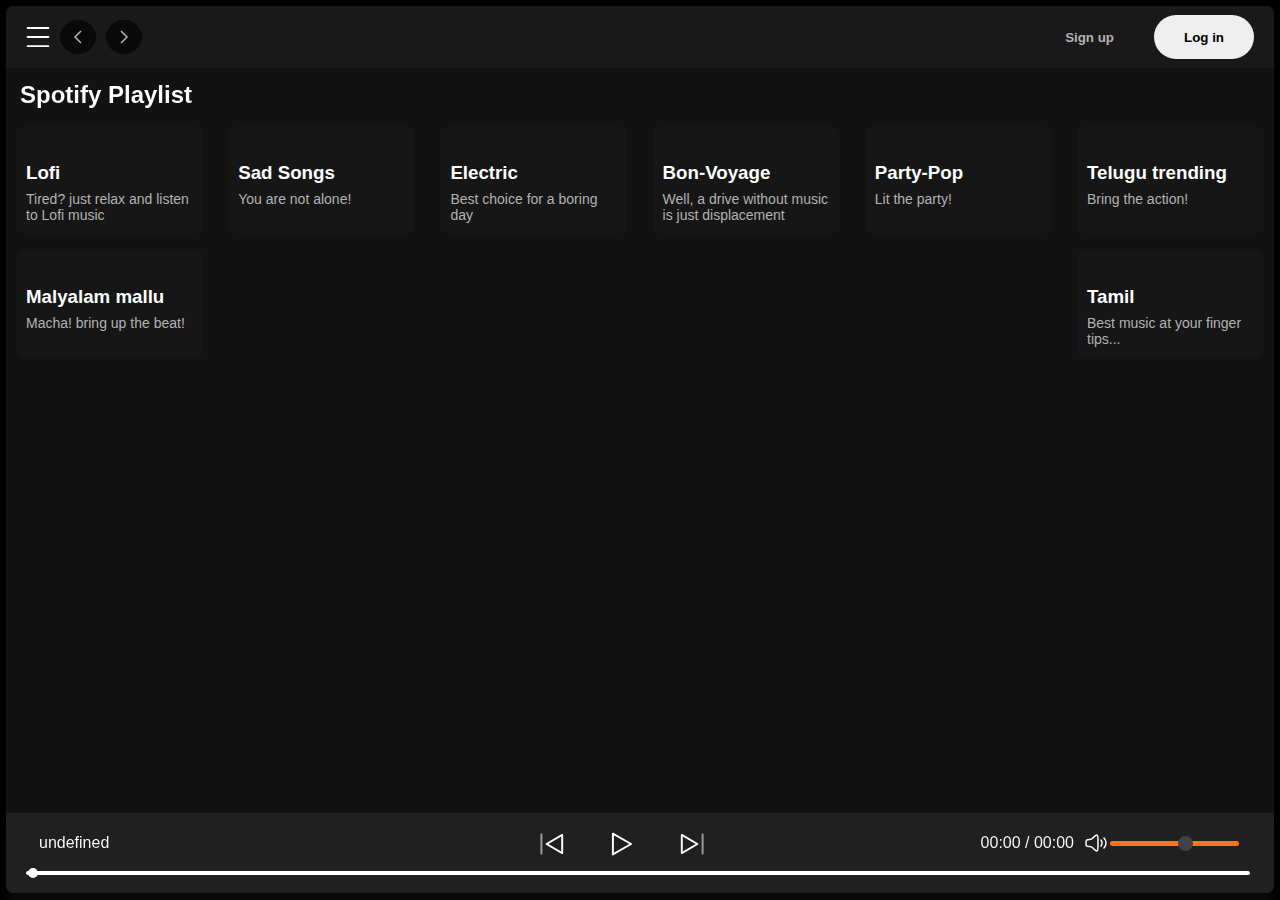
==== index.html @ dd87c8db "Add files via upload" ====
<!DOCTYPE html>
<html lang="en">

<head>
    <meta charset="UTF-8">
    <meta name="viewport" content="width=device-width, initial-scale=1.0">
    <title>Spotify - Web Player: Music for everyone</title>
    <link rel="icon" href="https://www.freepnglogos.com/uploads/spotify-logo-png/file-spotify-logo-png-4.png">
    <link rel="stylesheet" href="style.css">
    <link rel="stylesheet" href="utility.css">
</head>

<body>
    <div class="left">
        <div class="home p-1 rounded base-colour m-1 flex-c">
            <ul>
                <li><img class="inverted" style="height: 28px;" src="SVGs/logo.svg" alt="Spotify-logo"></li>
                <img class="close pointer" src="SVGs/close.svg" alt="Close">
                <li class="pointer"><img class="inverted" src="SVGs/home.svg" alt="Home">Home</li>
                <li class="pointer" style="color: #B3B3B3;"><img class="inactive" src="SVGs/search.svg"
                        alt="Search">Search</li>
            </ul>
        </div>

        <div class="library p-1 rounded base-colour m-1 flex-c">
            <ul class="flex-r align-item justify-space">
                <li style="gap: 10px; color: #B3B3B3;"><img class="inactive" src="SVGs/library.svg" alt="Libraries">Your
                    Library</li>

                <svg xmlns="http://www.w3.org/2000/svg" class="m-1 p-1 pointer" viewBox="0 0 24 24" width="22"
                    height="22" color="#b3b3b3" fill="none">
                    <path d="M12 4V20M20 12H4" stroke="currentColor" stroke-width="1.5" stroke-linecap="round"
                        stroke-linejoin="round" />
                </svg>
            </ul>
            <div class="songlist">
                <ul>

                </ul>
            </div>
            <div class="footer flex-r">
                <div><a href="https://www.spotify.com/in-en/legal/"><span>Legal</span></a></div>
                <div><a href="https://www.spotify.com/in-en/safetyandprivacy/"><span>Safety &amp; Privacy
                            Center</span></a></div>
                <div><a href="https://www.spotify.com/in-en/legal/privacy-policy/"><span>Privacy Policy</span></a></div>
                <div><a href="https://www.spotify.com/in-en/legal/cookies-policy/"><span>Cookies</span></a></div>
                <div><a href="https://www.spotify.com/in-en/legal/privacy-policy/#s3"><span>About Ads</span></a></div>
                <div><a href="https://www.spotify.com/in-en/accessibility/"><span>Accessibility</span></a></div>
            </div>
        </div>
    </div>

    <div class="right m-1 rounded base-colour">

        <div class="header flex-r justify-space">
            <div class="nav flex-r">
                <img class="hamburger pointer" src="SVGs/hamburger.svg" alt="Menu">
                <svg xmlns="http://www.w3.org/2000/svg" width="26" viewBox="0 0 24 24" fill="none"
                    class="injected-svg navbtn pointer"
                    data-src="https://cdn.hugeicons.com/icons/arrow-left-01-stroke-sharp.svg"
                    xmlns:xlink="http://www.w3.org/1999/xlink" role="img" color="#b3b3b3">
                    <path d="M15 6L9 12L15 18" stroke="#b3b3b3" stroke-width="1.5" stroke-miterlimit="16"></path>
                </svg>
                <svg xmlns="http://www.w3.org/2000/svg pointer" width="26" viewBox="0 0 24 24" fill="none"
                    class="injected-svg navbtn pointer"
                    data-src="https://cdn.hugeicons.com/icons/arrow-right-01-stroke-sharp.svg"
                    xmlns:xlink="http://www.w3.org/1999/xlink" role="img" color="#b3b3b3">
                    <path d="M9.00005 6L15 12L9 18" stroke="#b3b3b3" stroke-width="1.5" stroke-miterlimit="16"></path>
                </svg>
            </div>
            <div class="account flex-r">
                <button class="signupbtn accbtn pointer">Sign up</button>
                <button class="loginbtn accbtn pointer">Log in</button>
            </div>
        </div>

        <div class="spotifyPlaylist w-100">

            <h2 class="m-0 primary-font inverted p-1">Spotify Playlist</h2>

            <div class="holder flex-c space-aroud">
                <div class="cardContainer">
                    <!--cards from js-->

                    <div data-folder="${folder}" class="card">
                        <img class="poster" src="https://i.scdn.co/image/ab67706f0000000254473de875fea0fd19d39037"
                            alt="">
                        <img class="playButton" src="SVGs/playbtn.svg" alt="playButton">
                        <h3 class="m-0">Lofi</h3>
                        <p class="m-0">Tired? just relax and listen to Lofi music</p>
                    </div>
                    <div data-folder="${folder}" class="card">
                        <img class="poster" src="https://i.scdn.co/image/ab67616d00001e02d0544ef8fda0264f48ee1751"
                            alt="">
                        <img class="playButton" src="SVGs/playbtn.svg" alt="playButton">
                        <h3 class="m-0">Sad Songs</h3>
                        <p class="m-0">You are not alone!</p>
                    </div>
                    <div data-folder="${folder}" class="card">
                        <img class="poster"
                            src="https://thisis-images.spotifycdn.com/37i9dQZF1DZ06evO16dfo1-default.jpg" alt="">
                        <img class="playButton" src="SVGs/playbtn.svg" alt="playButton">
                        <h3 class="m-0">Electric</h3>
                        <p class="m-0">Best choice for a boring day</p>
                    </div>
                    <div data-folder="${folder}" class="card">
                        <img class="poster"
                            src="https://seeded-session-images.scdn.co/v2/img/122/secondary/track/0wedgCpvgK8SrNGCCgpMYc/en-GB"
                            alt="">
                        <img class="playButton" src="SVGs/playbtn.svg" alt="playButton">
                        <h3 class="m-0">Bon-Voyage</h3>
                        <p class="m-0">Well, a drive without music is just displacement</p>
                    </div>
                    <div data-folder="${folder}" class="card">
                        <img class="poster" src="https://i.scdn.co/image/ab6765630000ba8a13bbad249bbf85caceadafd7"
                            alt="">
                        <img class="playButton" src="SVGs/playbtn.svg" alt="playButton">
                        <h3 class="m-0">Party-Pop</h3>
                        <p class="m-0">Lit the party!</p>
                    </div>
                    <div data-folder="${folder}" class="card">
                        <img class="poster" src="https://i.scdn.co/image/ab67706f00000002344bde7ee069f45b6da72653"
                            alt="">
                        <img class="playButton" src="SVGs/playbtn.svg" alt="playButton">
                        <h3 class="m-0">Telugu trending</h3>
                        <p class="m-0">Bring the action!</p>
                    </div>
                    <div data-folder="${folder}" class="card">
                        <img class="poster" src="https://i.scdn.co/image/ab67706f00000002e9a02e482327a99e79476c4b"
                            alt="">
                        <img class="playButton" src="SVGs/playbtn.svg" alt="playButton">
                        <h3 class="m-0">Malyalam mallu</h3>
                        <p class="m-0">Macha! bring up the beat!</p>
                    </div>
                    <div data-folder="${folder}" class="card">
                        <img class="poster" src="https://i.scdn.co/image/ab67616d00001e02f7633c626d0dfbfdfbdccc0c"
                            alt="">
                        <img class="playButton" src="SVGs/playbtn.svg" alt="playButton">
                        <h3 class="m-0">Tamil</h3>
                        <p class="m-0">Best music at your finger tips...</p>
                    </div>

                </div>
            </div>

            <div class="playBar align-center flex justify-space primary-font m-0">
                <div class="abovebar align-center flex justify-space primary-font m-0 w-100">
                    <div class="songinfo flex-r">
                        <!--song name from js-->
                    </div>
                    <div class="songbtn flex-r justify-center">
                        <img id="previous" src="SVGs/prev.svg" alt="Prev">
                        <img id="play" src="SVGs/play.svg" alt="Play">
                        <img id="next" src="SVGs/next.svg" alt="Next">
                    </div>

                    <div class="timevol">

                        <div class="songtime flex-r">
                            <!--song time from js-->
                        </div>
                        <div class="volume">
                            <img src="SVGs/volume.svg" alt="volume">
                            <input type="range" value="60" name="volume">
                        </div>
                    </div>

                </div>
                <div class="seekbar">
                    <div class="circle">

                    </div>
                </div>
            </div>

        </div>
    </div>

    <script src="script.js"></script>
</body>

</html>
---- style.css ----
@import url('https://fonts.googleapis.com/css2?family=Flow+Circular&display=swap');

body {
    margin: 0;
    padding: 0;
    display: flex;
    background-color: black;
}

.left {
    position: sticky;
    top: 0px;
    width: 25%;
    transition: 0.7s linear;
    z-index: 2;
    background-color: black;
    height: 100vh;
}

.right {
    width: 75%;
    position: relative;
    height: 98svh;
}

.home {
    position: relative;
}

.home ul,
.library ul {
    padding: 0;
    margin: 0;
}

.close {
    position: absolute;
    top: 20px;
    transform: scale(1.1);
    right: 20px;
    display: none;
    cursor: pointer;
}

.home ul li,
.library ul li {
    color: #fff;
    list-style: none;
    display: flex;
    gap: 20px;
    padding: 11px;
    align-items: center;
    font-family: Arial, Helvetica, sans-serif;
    font-weight: 500;
}

.library {
    min-height: 74vh;
    position: relative;
    position: sticky;
    top: 0px;
}

.footer {
    padding: 14px;
    flex-wrap: wrap;
    column-gap: 20px;
    row-gap: 10px;
    position: absolute;
    bottom: 10px;
}

.footer a {
    color: #B3B3B3;
    text-decoration: none;
    font-size: 12px;
    font-family: Arial, Helvetica, sans-serif;
}

.header {
    padding: 15px 20px;
    height: 2rem;
    background-color: #191919;
    border-radius: 7px 7px 0px 0px;
    align-items: center;
    margin-bottom: 5px;
}

.hamburger {
    transform: scale(1.3);
    display: none;
    cursor: pointer;
}

.navbtn {
    padding: 5px;
    border-radius: 50%;
    background-color: rgb(9, 9, 9);
    height: 1.5rem;
}

.account {
    gap: 20px;
}

.accbtn {
    font-weight: bold;
    font-family: Arial, Helvetica, sans-serif;
    padding: 22px 30px;
    border-radius: 55px;
    height: 2.2rem;
    border: none;
    outline: none;
    display: flex;
    align-items: center;
}

.signupbtn {
    background-color: #191919;
    color: #B3B3B3;
}

.signupbtn:hover,
.loginbtn:hover {
    transform: scale(1.1);
    font-size: 14px;
    font-weight: bold;
}

h2 {
    font-weight: 700;
}

.nav,
.account {
    column-gap: 10px;
}

.holder {
    height: 67vh;
    overflow: auto;
}

.cardContainer {
    display: flex;
    flex-wrap: wrap;
    margin: 0 auto;
    align-items: center;
    justify-content: space-between;
    padding: 6px;
    row-gap: 10px;
}

.card {
    width: 167px;
    padding: 10px;
    position: relative;
    border-radius: 7px;
    cursor: pointer;
    transition: all 0.5s;
    background-color: #2221214a;
    margin: 4px;
    align-self: stretch;
}

.poster {
    width: 100%;
    border-radius: 7px;
}

.card h3 {
    color: #fff;
    font-family: Arial, Helvetica, sans-serif;
    padding: 7px 7px 7px 0px;
}

.card p {
    font-family: Arial, Helvetica, sans-serif;
    min-height: 20%;
    color: #B3B3B3;
    font-size: 14px;
    font-weight: 500;
}

.playButton {
    transform: scale(2);
    position: absolute;
    top: 145px;
    right: 30px;
    transition: 0.2s ease-in;
    opacity: 0;
    border-radius: 50%;
    box-shadow: 0px 4px 8px #121212;
}

.card:hover {
    background-color: #3333334a;
}

.card:hover>.playButton {
    top: 134px;
    opacity: 1;
}

.spotifyPlaylist {
    position: relative;
}

.playBar {
    position: fixed;
    top: calc(100svh - 87px);
    background-color: #212020;
    box-shadow: 0px 15px 12px 0px #0a0a0a;
    padding: 20px 0px;
    width: 74.2vw;
    height: 40px;
    margin-bottom: 7px;
    border-radius: 0px 0px 7px 7px;
}

.abovebar {
    background-color: #212020;
}

.songbtn {
    gap: 20px;
    transform: scale(1.3);
    margin-bottom: 18px;
}

.songbtn img {
    cursor: pointer;
}

.songlist {
    max-height: 50svh;
    overflow-y: auto;
    padding: 10px;
}

.songlist .songItem {
    background-color: #3333334a;
    border-radius: 5px;
    padding: 4px 10px;
    margin: 5px 0px;
    cursor: pointer;
}

.template,
.playnow {
    gap: 10px;
    font-size: 13px;
}

.details p {
    margin: 0;
}

::-webkit-scrollbar-track {
    background-color: transparent;
}

::-webkit-scrollbar-thumb {
    background-color: rgba(255, 255, 255, 0.093);
    border-radius: 5px 20px 20px 5px;
}

::-webkit-scrollbar {
    width: 5px;
}

::-webkit-scrollbar-thumb:hover {
    background-color: rgba(193, 193, 193, 0.31);
}

::-webkit-scrollbar-thumb:active {
    background-color: rgba(255, 255, 255, 0.392);
}

.seekbar {
    position: absolute;
    width: 70vw;
    border: 2px solid white;
    margin: 0px 30px;
    border-radius: 5px;
    bottom: 18px;
    cursor: pointer;
}

.circle {
    border-radius: 50%;
    border: 5px solid white;
    position: absolute;
    bottom: -5px;
    left: 0px;
    transition: 0.3s ease;
    cursor: pointer;
}

#play,
#pause,
#previous,
#next {
    background-color: transparent;
    padding: 5px;
    border-radius: 50%;
}

#play:hover,
#pause:hover,
#previous:hover,
#next:hover {
    background-color: rgba(255, 255, 255, 0.048);
    padding: 5px;
    border-radius: 50%;
}

.songinfo {
    padding: 13px 33px;
    margin-bottom: 20px;
    width: 32%;
}

.timevol {
    display: flex;
    align-items: center;
    column-gap: 10px;
    margin-bottom: 20px;
    width: 40%;
    justify-content: flex-end;
}

.volume {
    padding: 13px 33px 13px 0px;
    display: flex;
    align-items: center;
}

.volume>img {
    vertical-align: middle;
    cursor: pointer;
}

.songtime {
    justify-content: flex-end;
}

@media (max-width: 1465px) {
    .left {
        position: absolute;
        left: -110%;
        width: 60vw;
        overflow-y: auto;
    }

    .library {
        min-height: 86vh;
    }

    .right {
        width: 100%;
    }

    .hamburger {
        display: block;
    }

    .close {
        display: block;
    }

    .playBar {
        width: calc(100vw - 12px);
    }

    .seekbar {
        width: calc(100vw - 60px);
        margin: 0px 20px;
    }
}

@media (max-width: 920px) {
    .timevol {
        flex-direction: column;
    }

    .volume {
        padding: 0;
    }

    .holder {
        height: 82vh;
    }

    .card {
        width: 40vw;
    }

    .cardContainer {
        justify-content: space-around;
    }
    .playBar{
        display: flex;
        justify-content: center;
        align-items: center;
    }
    .card:hover>.playButton {
        top: 70%;
    }
    .playButton {
        top: 75%;
        right: 40px;
    }

}

@media (max-width: 695px) {
    .left {
        position: absolute;
        left: -120%;
        width: 100vw;
        overflow-y: auto;
        transition: 0.4s linear;
    }

    .abovebar {
        position: relative;
        bottom: 30px;
        flex-direction: column;
        justify-content: center;
        padding: 10px;
    }

    .seekbar {
        width: 90vw;
    }

    .footer a {
        font-size: 16px;
    }

    .songItem ul li {
        font-size: 56px;
    }

    .songinfo,
    .timevol {
        padding: 0px;
        width: fit-content;
        margin: 5px;
    }

    .volume {
        padding: 0;
    }

    .songbtn {
        gap: 0px;
        margin: 0;
        transform: scale(1.0);
    }

    .card {
        width: 75vw;
    }

    .right {
        margin: 0;
        padding: 0;
    }

    .cardContainer {
        justify-content: center;
    }

    .volume {
        display: none;
    }

    .holder {
        height: 73svh;
    }
    .card:hover>.playButton {
        top: 80%;
    }
    .playButton {
        top: 85%;
        right: 40px;
    }
}

@media (max-width: 510px){
    .seekbar{
        width: 88vw;
    }
    .card:hover>.playButton {
        top: 70%;
    }
    .playButton {
        top: 75%;
        right: 40px;
    }
}
@media (max-width: 440px){
    .seekbar{
        width: 85vw;
    }
}

@media (max-width: 390px) {

    .loginbtn,
    .signupbtn {
        font-size: 12px;
        transform: scale(1);
        padding: 18px 22px;
    }

    .holder {
        height: 70vh;
    }
}


input[type="range"] {
    -webkit-appearance: none;
    appearance: none;
    width: 100%;
    height: 5px;
    background: #fd741f;
    border-radius: 5px;
    outline: none;
}

/* Style the thumb */
input[type="range"]::-webkit-slider-thumb {
    -webkit-appearance: none;
    appearance: none;
    width: 15px;
    height: 15px;
    background: #434242;
    border-radius: 50%;
    cursor: pointer;
}

input[type="range"]::-moz-range-thumb {
    width: 10px;
    height: 10px;
    background: #333;
    border-radius: 50%;
    cursor: pointer;
}
---- utility.css ----
.flex-c {
    display: flex;
    flex-direction: column;
}

.flex-r {
    display: flex;
    flex-direction: row;
}
.flex{
    display: flex;
}
.justify-center {
    justify-content: center;
}

.justify-space {
    justify-content: space-between;
}

.item-center {
    justify-items: center;
}
.align-center{
    align-items: center;
}
.self-center{
    align-self: center;
}

.justify-around {
    justify-content: space-around;
}

.rounded {
    border-radius: 7px;
}

.inverted {
    filter: invert(1);
}

.base-colour {
    background-color: #121212;
}

.m-0 {
    margin: 0;
}

.m-1 {
    margin: 6px;
}

.p-1 {
    padding: 8px 14px;
}
.p-2{
    padding: 8px 25px;
}

.p-0 {
    padding: 0;
}

.w-100 {
    width: 100%;
}

.inactive {
    filter: invert(0.7);
}

.primary-font {
    font-family: Arial, Helvetica, sans-serif;
}
.pointer{
    cursor: pointer;
}
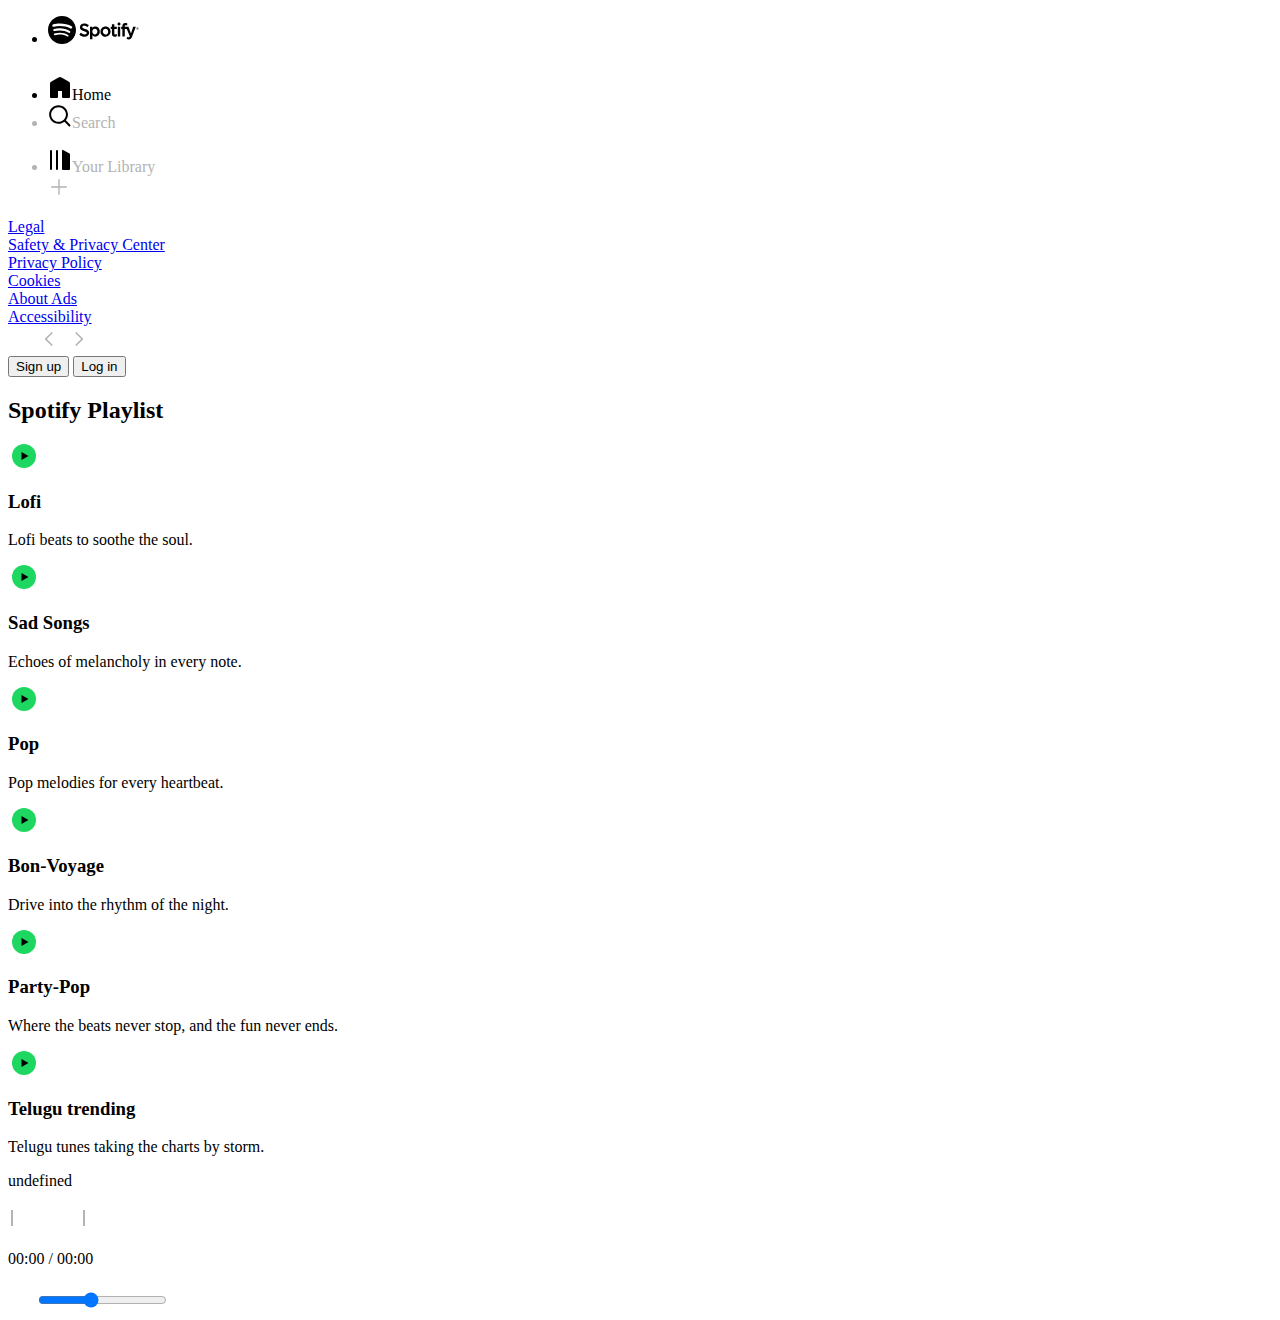
==== commit f17922f5: "Update index.html" ====
--- a/index.html
+++ b/index.html
@@ -6,8 +6,8 @@
     <meta name="viewport" content="width=device-width, initial-scale=1.0">
     <title>Spotify - Web Player: Music for everyone</title>
     <link rel="icon" href="https://www.freepnglogos.com/uploads/spotify-logo-png/file-spotify-logo-png-4.png">
-    <link rel="stylesheet" href="style.css">
-    <link rel="stylesheet" href="utility.css">
+    <link rel="stylesheet" href="css/style.css">
+    <link rel="stylesheet" href="css/utility.css">
 </head>
 
 <body>
@@ -16,9 +16,9 @@
             <ul>
                 <li><img class="inverted" style="height: 28px;" src="SVGs/logo.svg" alt="Spotify-logo"></li>
                 <img class="close pointer" src="SVGs/close.svg" alt="Close">
-                <li class="pointer"><img class="inverted" src="SVGs/home.svg" alt="Home">Home</li>
-                <li class="pointer" style="color: #B3B3B3;"><img class="inactive" src="SVGs/search.svg"
-                        alt="Search">Search</li>
+                <li><img class="inverted pointer" src="SVGs/home.svg" alt="Home"><span class="pointer">Home</span></li>
+                <li style="color: #B3B3B3;"><img class="inactive pointer" src="SVGs/search.svg" alt="Search"><span
+                        class="pointer">Search</span></li>
             </ul>
         </div>
 
@@ -78,7 +78,7 @@
 
             <h2 class="m-0 primary-font inverted p-1">Spotify Playlist</h2>
 
-            <div class="holder flex-c space-aroud">
+            <div class="holder flex space-aroud">
                 <div class="cardContainer">
                     <!--cards from js-->
 
@@ -87,21 +87,21 @@
                             alt="">
                         <img class="playButton" src="SVGs/playbtn.svg" alt="playButton">
                         <h3 class="m-0">Lofi</h3>
-                        <p class="m-0">Tired? just relax and listen to Lofi music</p>
+                        <p class="m-0">Lofi beats to soothe the soul.</p>
                     </div>
                     <div data-folder="${folder}" class="card">
                         <img class="poster" src="https://i.scdn.co/image/ab67616d00001e02d0544ef8fda0264f48ee1751"
                             alt="">
                         <img class="playButton" src="SVGs/playbtn.svg" alt="playButton">
                         <h3 class="m-0">Sad Songs</h3>
-                        <p class="m-0">You are not alone!</p>
+                        <p class="m-0">Echoes of melancholy in every note.</p>
                     </div>
                     <div data-folder="${folder}" class="card">
                         <img class="poster"
-                            src="https://thisis-images.spotifycdn.com/37i9dQZF1DZ06evO16dfo1-default.jpg" alt="">
+                            src="https://thisis-images.spotifycdn.com/37i9dQZF1DZ06evO04kFZs-default.jpg" alt="">
                         <img class="playButton" src="SVGs/playbtn.svg" alt="playButton">
-                        <h3 class="m-0">Electric</h3>
-                        <p class="m-0">Best choice for a boring day</p>
+                        <h3 class="m-0">Pop</h3>
+                        <p class="m-0">Pop melodies for every heartbeat.</p>
                     </div>
                     <div data-folder="${folder}" class="card">
                         <img class="poster"
@@ -109,35 +109,21 @@
                             alt="">
                         <img class="playButton" src="SVGs/playbtn.svg" alt="playButton">
                         <h3 class="m-0">Bon-Voyage</h3>
-                        <p class="m-0">Well, a drive without music is just displacement</p>
+                        <p class="m-0">Drive into the rhythm of the night.</p>
                     </div>
                     <div data-folder="${folder}" class="card">
                         <img class="poster" src="https://i.scdn.co/image/ab6765630000ba8a13bbad249bbf85caceadafd7"
                             alt="">
                         <img class="playButton" src="SVGs/playbtn.svg" alt="playButton">
                         <h3 class="m-0">Party-Pop</h3>
-                        <p class="m-0">Lit the party!</p>
+                        <p class="m-0">Where the beats never stop, and the fun never ends.</p>
                     </div>
                     <div data-folder="${folder}" class="card">
                         <img class="poster" src="https://i.scdn.co/image/ab67706f00000002344bde7ee069f45b6da72653"
                             alt="">
                         <img class="playButton" src="SVGs/playbtn.svg" alt="playButton">
                         <h3 class="m-0">Telugu trending</h3>
-                        <p class="m-0">Bring the action!</p>
-                    </div>
-                    <div data-folder="${folder}" class="card">
-                        <img class="poster" src="https://i.scdn.co/image/ab67706f00000002e9a02e482327a99e79476c4b"
-                            alt="">
-                        <img class="playButton" src="SVGs/playbtn.svg" alt="playButton">
-                        <h3 class="m-0">Malyalam mallu</h3>
-                        <p class="m-0">Macha! bring up the beat!</p>
-                    </div>
-                    <div data-folder="${folder}" class="card">
-                        <img class="poster" src="https://i.scdn.co/image/ab67616d00001e02f7633c626d0dfbfdfbdccc0c"
-                            alt="">
-                        <img class="playButton" src="SVGs/playbtn.svg" alt="playButton">
-                        <h3 class="m-0">Tamil</h3>
-                        <p class="m-0">Best music at your finger tips...</p>
+                        <p class="m-0">Telugu tunes taking the charts by storm.</p>
                     </div>
 
                 </div>
@@ -161,7 +147,7 @@
                         </div>
                         <div class="volume">
                             <img src="SVGs/volume.svg" alt="volume">
-                            <input type="range" value="60" name="volume">
+                            <input type="range" value="40" name="volume">
                         </div>
                     </div>
 
@@ -179,4 +165,4 @@
     <script src="script.js"></script>
 </body>
 
-</html>+</html>
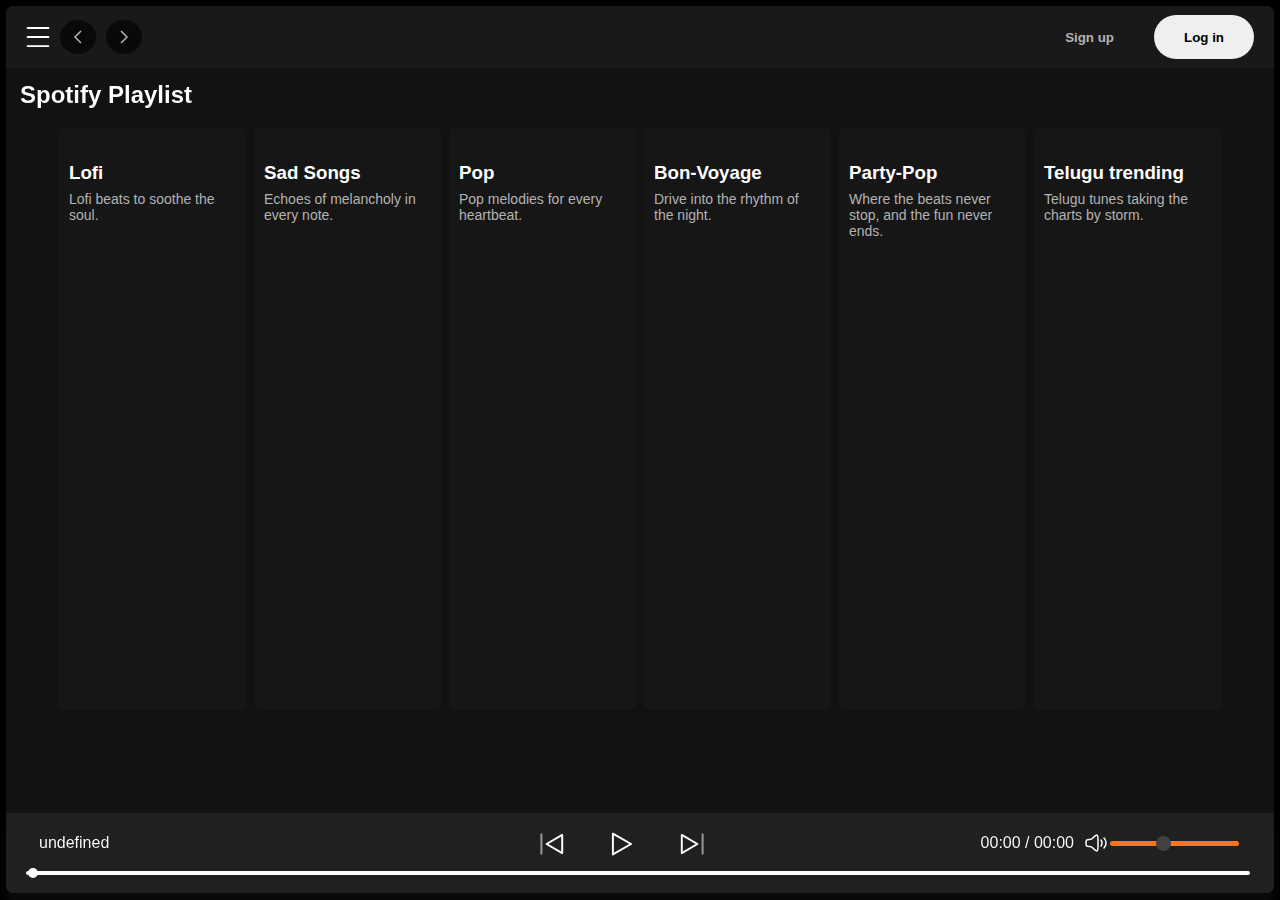
==== commit a9f05610: "Update index.html" ====
--- a/index.html
+++ b/index.html
@@ -6,8 +6,8 @@
     <meta name="viewport" content="width=device-width, initial-scale=1.0">
     <title>Spotify - Web Player: Music for everyone</title>
     <link rel="icon" href="https://www.freepnglogos.com/uploads/spotify-logo-png/file-spotify-logo-png-4.png">
-    <link rel="stylesheet" href="css/style.css">
-    <link rel="stylesheet" href="css/utility.css">
+    <link rel="stylesheet" href="style.css">
+    <link rel="stylesheet" href="utility.css">
 </head>
 
 <body>
--- a/style.css
+++ b/style.css
@@ -0,0 +1,553 @@
+@import url('https://fonts.googleapis.com/css2?family=Flow+Circular&display=swap');
+
+body {
+    margin: 0;
+    padding: 0;
+    display: flex;
+    background-color: black;
+}
+
+.left {
+    position: sticky;
+    top: 0px;
+    width: 25%;
+    transition: 0.7s linear;
+    z-index: 2;
+    background-color: black;
+    height: 100vh;
+}
+
+.right {
+    width: 75%;
+    position: relative;
+    height: 98svh;
+}
+
+.home {
+    position: relative;
+}
+
+.home ul,
+.library ul {
+    padding: 0;
+    margin: 0;
+}
+
+.close {
+    position: absolute;
+    top: 20px;
+    transform: scale(1.1);
+    right: 20px;
+    display: none;
+    cursor: pointer;
+}
+
+.home ul li,
+.library ul li {
+    color: #fff;
+    list-style: none;
+    display: flex;
+    gap: 20px;
+    padding: 11px;
+    align-items: center;
+    font-family: Arial, Helvetica, sans-serif;
+    font-weight: 500;
+}
+
+.library {
+    min-height: 74vh;
+    position: relative;
+    position: sticky;
+    top: 0px;
+}
+
+.footer {
+    padding: 14px;
+    flex-wrap: wrap;
+    column-gap: 20px;
+    row-gap: 10px;
+    position: absolute;
+    bottom: 10px;
+}
+
+.footer a {
+    color: #B3B3B3;
+    text-decoration: none;
+    font-size: 12px;
+    font-family: Arial, Helvetica, sans-serif;
+}
+
+.header {
+    padding: 15px 20px;
+    height: 2rem;
+    background-color: #191919;
+    border-radius: 7px 7px 0px 0px;
+    align-items: center;
+    margin-bottom: 5px;
+}
+
+.hamburger {
+    transform: scale(1.3);
+    display: none;
+    cursor: pointer;
+}
+
+.navbtn {
+    padding: 5px;
+    border-radius: 50%;
+    background-color: rgb(9, 9, 9);
+    height: 1.5rem;
+}
+
+.account {
+    gap: 20px;
+}
+
+.accbtn {
+    font-weight: bold;
+    font-family: Arial, Helvetica, sans-serif;
+    padding: 22px 30px;
+    border-radius: 55px;
+    height: 2.2rem;
+    border: none;
+    outline: none;
+    display: flex;
+    align-items: center;
+}
+
+.signupbtn {
+    background-color: #191919;
+    color: #B3B3B3;
+}
+
+.signupbtn:hover,
+.loginbtn:hover {
+    transform: scale(1.1);
+    font-size: 14px;
+    font-weight: bold;
+}
+
+h2 {
+    font-weight: 700;
+}
+
+.nav,
+.account {
+    column-gap: 10px;
+}
+
+.holder {
+    height: 67vh;
+    overflow: auto;
+}
+
+.cardContainer {
+    display: flex;
+    flex-wrap: wrap;
+    margin: 0 auto;
+    align-items: center;
+    justify-content: space-between;
+    padding: 6px;
+    row-gap: 10px;
+}
+
+.card {
+    width: 167px;
+    padding: 10px;
+    position: relative;
+    border-radius: 7px;
+    cursor: pointer;
+    transition: all 0.5s;
+    background-color: #2221214a;
+    margin: 4px;
+    align-self: stretch;
+}
+
+.poster {
+    width: 100%;
+    border-radius: 7px;
+}
+
+.card h3 {
+    color: #fff;
+    font-family: Arial, Helvetica, sans-serif;
+    padding: 7px 7px 7px 0px;
+}
+
+.card p {
+    font-family: Arial, Helvetica, sans-serif;
+    min-height: 20%;
+    color: #B3B3B3;
+    font-size: 14px;
+    font-weight: 500;
+}
+
+.playButton {
+    transform: scale(2);
+    position: absolute;
+    top: 145px;
+    right: 30px;
+    transition: 0.2s ease-in;
+    opacity: 0;
+    border-radius: 50%;
+    box-shadow: 0px 4px 8px #121212;
+}
+
+.card:hover {
+    background-color: #3333334a;
+}
+
+.card:hover>.playButton {
+    top: 134px;
+    opacity: 1;
+}
+
+.spotifyPlaylist {
+    position: relative;
+}
+
+.playBar {
+    position: fixed;
+    top: calc(100svh - 87px);
+    background-color: #212020;
+    box-shadow: 0px 15px 12px 0px #0a0a0a;
+    padding: 20px 0px;
+    width: 74.2vw;
+    height: 40px;
+    margin-bottom: 7px;
+    border-radius: 0px 0px 7px 7px;
+}
+
+.abovebar {
+    background-color: #212020;
+}
+
+.songbtn {
+    gap: 20px;
+    transform: scale(1.3);
+    margin-bottom: 18px;
+}
+
+.songbtn img {
+    cursor: pointer;
+}
+
+.songlist {
+    max-height: 50svh;
+    overflow-y: auto;
+    padding: 10px;
+}
+
+.songlist .songItem {
+    background-color: #3333334a;
+    border-radius: 5px;
+    padding: 4px 10px;
+    margin: 5px 0px;
+    cursor: pointer;
+}
+
+.template,
+.playnow {
+    gap: 10px;
+    font-size: 13px;
+}
+
+.details p {
+    margin: 0;
+}
+
+::-webkit-scrollbar-track {
+    background-color: transparent;
+}
+
+::-webkit-scrollbar-thumb {
+    background-color: rgba(255, 255, 255, 0.093);
+    border-radius: 5px 20px 20px 5px;
+}
+
+::-webkit-scrollbar {
+    width: 5px;
+}
+
+::-webkit-scrollbar-thumb:hover {
+    background-color: rgba(193, 193, 193, 0.31);
+}
+
+::-webkit-scrollbar-thumb:active {
+    background-color: rgba(255, 255, 255, 0.392);
+}
+
+.seekbar {
+    position: absolute;
+    width: 70vw;
+    border: 2px solid white;
+    margin: 0px 30px;
+    border-radius: 5px;
+    bottom: 18px;
+    cursor: pointer;
+}
+
+.circle {
+    border-radius: 50%;
+    border: 5px solid white;
+    position: absolute;
+    bottom: -5px;
+    left: 0px;
+    transition: 0.3s ease;
+    cursor: pointer;
+}
+
+#play,
+#pause,
+#previous,
+#next {
+    background-color: transparent;
+    padding: 5px;
+    border-radius: 50%;
+}
+
+#play:hover,
+#pause:hover,
+#previous:hover,
+#next:hover {
+    background-color: rgba(255, 255, 255, 0.048);
+    padding: 5px;
+    border-radius: 50%;
+}
+
+.songinfo {
+    padding: 13px 33px;
+    margin-bottom: 20px;
+    width: 32%;
+}
+
+.timevol {
+    display: flex;
+    align-items: center;
+    column-gap: 10px;
+    margin-bottom: 20px;
+    width: 40%;
+    justify-content: flex-end;
+}
+
+.volume {
+    padding: 13px 33px 13px 0px;
+    display: flex;
+    align-items: center;
+}
+
+.volume>img {
+    vertical-align: middle;
+    cursor: pointer;
+}
+
+.songtime {
+    justify-content: flex-end;
+}
+
+@media (max-width: 1465px) {
+    .left {
+        position: absolute;
+        left: -110%;
+        width: 60vw;
+        overflow-y: auto;
+    }
+
+    .library {
+        min-height: 86vh;
+    }
+
+    .right {
+        width: 100%;
+    }
+
+    .hamburger {
+        display: block;
+    }
+
+    .close {
+        display: block;
+    }
+
+    .playBar {
+        width: calc(100vw - 12px);
+    }
+
+    .seekbar {
+        width: calc(100vw - 60px);
+        margin: 0px 20px;
+    }
+}
+
+@media (max-width: 920px) {
+    .timevol {
+        flex-direction: column;
+    }
+
+    .volume {
+        padding: 0;
+    }
+
+    .holder {
+        height: 82vh;
+    }
+
+    .card {
+        width: 40vw;
+    }
+
+    .cardContainer {
+        justify-content: space-around;
+    }
+    .playBar{
+        display: flex;
+        justify-content: center;
+        align-items: center;
+    }
+    .card:hover>.playButton {
+        top: 70%;
+    }
+    .playButton {
+        top: 75%;
+        right: 40px;
+    }
+
+}
+
+@media (max-width: 695px) {
+    .left {
+        position: absolute;
+        left: -120%;
+        width: 100vw;
+        overflow-y: auto;
+        transition: 0.4s linear;
+    }
+
+    .abovebar {
+        position: relative;
+        bottom: 30px;
+        flex-direction: column;
+        justify-content: center;
+        padding: 10px;
+    }
+
+    .seekbar {
+        width: 90vw;
+    }
+
+    .footer a {
+        font-size: 16px;
+    }
+
+    .songItem ul li {
+        font-size: 56px;
+    }
+
+    .songinfo,
+    .timevol {
+        padding: 0px;
+        width: fit-content;
+        margin: 5px;
+    }
+
+    .volume {
+        padding: 0;
+    }
+
+    .songbtn {
+        gap: 0px;
+        margin: 0;
+        transform: scale(1.0);
+    }
+
+    .card {
+        width: 75vw;
+    }
+
+    .right {
+        margin: 0;
+        padding: 0;
+    }
+
+    .cardContainer {
+        justify-content: center;
+        margin-bottom: 80px;
+    }
+
+    .volume {
+        display: none;
+    }
+
+    .holder {
+        height: 73svh;
+    }
+    .card:hover>.playButton {
+        top: 80%;
+    }
+    .playButton {
+        top: 85%;
+        right: 40px;
+    }
+}
+
+@media (max-width: 510px){
+    .seekbar{
+        width: 88vw;
+    }
+    .card:hover>.playButton {
+        top: 70%;
+    }
+    .playButton {
+        top: 75%;
+        right: 40px;
+    }
+}
+@media (max-width: 440px){
+    .seekbar{
+        width: 85vw;
+    }
+}
+
+@media (max-width: 390px) {
+
+    .loginbtn,
+    .signupbtn {
+        font-size: 12px;
+        transform: scale(1);
+        padding: 18px 22px;
+    }
+
+    .holder {
+        height: 70vh;
+    }
+}
+
+
+input[type="range"] {
+    -webkit-appearance: none;
+    appearance: none;
+    width: 100%;
+    height: 5px;
+    background: #fd741f;
+    border-radius: 5px;
+    outline: none;
+}
+
+/* Style the thumb */
+input[type="range"]::-webkit-slider-thumb {
+    -webkit-appearance: none;
+    appearance: none;
+    width: 15px;
+    height: 15px;
+    background: #434242;
+    border-radius: 50%;
+    cursor: pointer;
+}
+
+input[type="range"]::-moz-range-thumb {
+    width: 10px;
+    height: 10px;
+    background: #333;
+    border-radius: 50%;
+    cursor: pointer;
+}
--- a/utility.css
+++ b/utility.css
@@ -0,0 +1,79 @@
+.flex-c {
+    display: flex;
+    flex-direction: column;
+}
+
+.flex-r {
+    display: flex;
+    flex-direction: row;
+}
+.flex{
+    display: flex;
+}
+.justify-center {
+    justify-content: center;
+}
+
+.justify-space {
+    justify-content: space-between;
+}
+
+.item-center {
+    justify-items: center;
+}
+.align-center{
+    align-items: center;
+}
+.self-center{
+    align-self: center;
+}
+
+.justify-around {
+    justify-content: space-around;
+}
+
+.rounded {
+    border-radius: 7px;
+}
+
+.inverted {
+    filter: invert(1);
+}
+
+.base-colour {
+    background-color: #121212;
+}
+
+.m-0 {
+    margin: 0;
+}
+
+.m-1 {
+    margin: 6px;
+}
+
+.p-1 {
+    padding: 8px 14px;
+}
+.p-2{
+    padding: 8px 25px;
+}
+
+.p-0 {
+    padding: 0;
+}
+
+.w-100 {
+    width: 100%;
+}
+
+.inactive {
+    filter: invert(0.7);
+}
+
+.primary-font {
+    font-family: Arial, Helvetica, sans-serif;
+}
+.pointer{
+    cursor: pointer;
+}